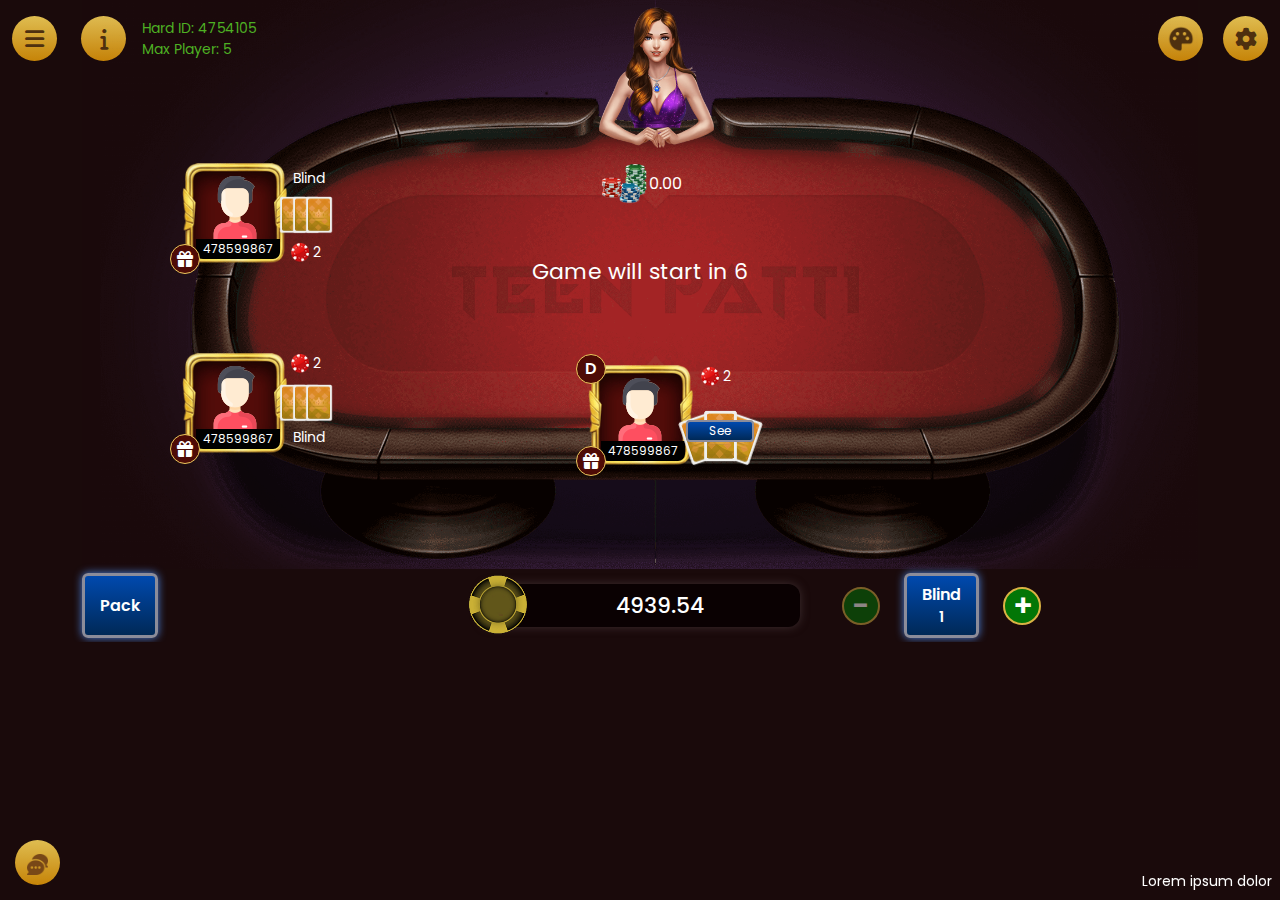
==== index.html @ 1ddc8c0c "Add files via upload" ====
<!DOCTYPE html>
<html>
<head>
	<meta charset="UTF-8">
    <meta name="viewport" content="width=device-width,initial-scale=1">
	<title>Teen Patti</title>
	<link rel="stylesheet" type="text/css" href="assets/css/bootstrap.min.css">
	<link rel="stylesheet" type="text/css" href="assets/css/style.css">
	<link rel="stylesheet" type="text/css" href="assets/Fontawsome/css/all.min.css">
	<link href="https://fonts.googleapis.com/css2?family=Poppins:wght@400;500;600;700;800;900&display=swap" rel="stylesheet">
</head>
<body class="overflow-x-hidden teenpattiTablebody">
<div class="w-100 overflow-hidden">
	<div class="teenpatti-header container-fluid py-3">
	<div class="row justify-content-between">
		<div class="w-auto d-flex align-items-center">
			<button class="btn btn-header me-4 lobbymenuBtn d-flex align-items-center justify-content-center">
				<i class="fa-solid fa-bars portrait-block"></i>
			</button>
			<button class="btn btn-header me-3" data-bs-toggle="modal" data-bs-target="#tableinformation">
				<i class="fa-solid fa-info"></i>
			</button>
			<p class="hardid mb-0">Hard ID: 4754105<span class="d-block">Max Player: 5</span></p>
	</div>
		<div class="w-auto">
		 	<button class="btn btn-header me-3 p-0" data-bs-toggle="offcanvas" data-bs-target="#offcanvasExample" aria-controls="offcanvasExample">
				<img src="assets/img/theme.png" width="28" />
			</button>
			<button class="btn btn-header settingsBtn">
				<i class="fa-solid fa-gear"></i>
			</button>
			
			<div class="lobbyMenu settingpopup settingpopup1 position-absolute top-0">
        <button class="btn text-capitalize position-relative text-center justify-content-center">Settings <i class="fa-solid fa-xmark"></i></button>
        <ul class="pokerMenu-list pb-0">
        	<li class="d-block pokernav-item text-capitalize d-flex align-items-center justify-content-between">
            Disable All <i class="fa-solid fa-microphone"></i>
          </li>
          <li class="d-block pokernav-item text-capitalize d-flex align-items-center justify-content-between">
            Sound <i class="fa-solid fa-volume-off"></i>
          </li>
          <li class="d-block pokernav-item text-capitalize d-flex align-items-center justify-content-between">
            Voice <i class="fa-solid fa-microphone"></i>
          </li>
          <li class="d-block pokernav-item text-capitalize d-flex align-items-center justify-content-between">
            Player Turn Sound <i class="fa-solid fa-music"></i>
          </li>
          <li class="d-block pokernav-item text-capitalize d-flex align-items-center justify-content-between">
            Vibration <i class="fa-solid fa-mobile"></i>
          </li>
        </ul>
      </div>

		</div>
</div>
</div>

<div class="container-fluid">
	<div class="container teenpattitable-container">
		<div class="teenpattitablegame w-100 position-relative d-flex align-items-center justify-content-center position-relative">
			<img src="assets/img/tipdealer.png" class="tipdealerimg position-absolute" />
			<p class="gamestarttime">Game will start in 6</p>
			<div class="position-absolute potpointgame landscape-block">
					<p class="position-relative mb-0"><img src="assets/img/pot.png" width="50">0.00</p>
				</div>
			<div class="teenpattiuser text-center">
				<img src="assets/img/man.png" />
				<p class="mb-0 teenpattiuser-point">478599867</p>
				<i class="fa-solid fa-gift position-absolute"></i>
				<div class="user-patti position-absolute">
					<div class="w-100">
						<p class="userblind mb-0 text-center ps-2">Blind</p>
					<div class="d-flex">
					<img src="assets/img/backcards.png" class="m-0">
					<img src="assets/img/backcards.png" class="">
					<img src="assets/img/backcards.png" class="">
				</div>
					<p class="mb-0 mt-2 d-flex justify-content-center align-items-center w-100 p-0"><img class="m-0" src="assets/img/chips.png" width="12">&nbsp;2</p>
				</div>
				</div>
			</div>
			<div class="teenpattiuser teenpattiuser2 text-center">
				<img src="assets/img/man.png" />
				<p class="mb-0 teenpattiuser-point">478599867</p>
				<i class="fa-solid fa-gift position-absolute"></i>
				<div class="user-patti position-absolute">
					<div class="w-100">
					<p class="mb-2 mt-0 d-flex justify-content-center align-items-center w-100 p-0"><img class="m-0" src="assets/img/chips.png" width="12">&nbsp;2</p>
					<div class="d-flex">
					<img src="assets/img/backcards.png" class="m-0">
					<img src="assets/img/backcards.png" class="">
					<img src="assets/img/backcards.png" class="">
				</div>
				<p class="userblind mb-0 text-center ps-2">Blind</p>
				</div>
				</div>
			</div>
			<div class="teenpattiuser teenpattiuser3 text-center">
				<img src="assets/img/man.png" />
				<p class="mb-0 teenpattiuser-point">478599867</p>
				<i class="fa-solid fa-gift position-absolute"></i>
				<div class="teenpattiuserDpoint position-absolute">D</div>
				<div class="user-patti position-absolute">
					<p class="mb-4 mt-0 d-flex justify-content-start align-items-center w-100 p-0 position-relative" style="left: 18px;"><img src="assets/img/chips.png" width="12">&nbsp;2</p>
					<div class="d-flex position-relative">
					<img src="assets/img/backcards.png" class="m-0 pattirotate">
					<img src="assets/img/backcards.png" class="pattirotate-center">
					<img src="assets/img/backcards.png" class="pattirotate-end">
					<button class="see-btn position-absolute">See</button>
				</div>
				</div>
			</div>


		</div>
	</div>
</div>

<div class="fixpoint position-fixed bottom-0 end-0 p-2">
	Lorem ipsum dolor
</div>

<div class="container-fluid">
	<div class="container">
		<div class="row align-items-center packblindiv">
			<div class="col-4 bootpoint position-relative d-none" style="border-radius: 15px 0 0 15px;">
				<ul>
					<li>
						<strong class="text-capitalize float-start">Boot</strong>
						<span class="text-capitalize float-end">1</span>
					</li>
					<li>
						<strong class="text-capitalize  float-start">Table</strong>
						<span class="text-capitalize float-end">Normal</span>
					</li>
				</ul>
			</div>
			<div class="col-4">
				<button class="pack-btn text-center">Pack</button>
			</div>
			<div class="col-4 bootpoint position-relative">
				<div class="d-flex w-100">
					<img src="assets/img/teenpattigamecoin.png" class="position-absolute teenpattigamecoin" />
					<p class="mb-0 bootpointtext">4939.54</p>
				</div>
			</div>
			<div class="col-4 bootpoint position-relative d-none" style="border-radius: 0px 15px 15px 0px;">
				<ul>
					<li>
						<strong class="text-capitalize float-start">Boot</strong>
						<span class="text-capitalize float-end">1</span>
					</li>
					<li>
						<strong class="text-capitalize  float-start">Table</strong>
						<span class="text-capitalize float-end">Normal</span>
					</li>
				</ul>
			</div>
			<div class="col-4">
				<div class="d-flex align-items-center">
				<button class="btn plush-btn" style="opacity: 0.5;">-</button>
				<button class="pack-btn text-center mx-4">Blind<span class="d-block text-center">1</span></button>
				<button class="btn plush-btn">+</button>
			</div>
			</div>
		</div>
	</div>
</div>


<div class="chat-fix position-fixed">
	<button class="btn btn-header" data-bs-toggle="modal" data-bs-target="#chatModal">
				<img src="assets/img/chat.png" />
			</button>
</div>

</div>

<div class="offcanvas offcanvas-end offcanvasAll" tabindex="-1" id="offcanvasExample" aria-labelledby="offcanvasExampleLabel">
  <div class="offcanvas-header">
    <h5 class="offcanvas-title" id="offcanvasExampleLabel">Theme Change</h5>
    <button type="button" class="btn-close text-reset" data-bs-dismiss="offcanvas" aria-label="Close">
    	<img src="assets/img/back.png">
    </button>
  </div>
  <div class="offcanvas-body">
    <div class="container-fluid selcetavtar mb-4">
      		
      		<div id="carouselExampleControls" class="carousel slide" data-bs-ride="carousel">
  <div class="carousel-inner position-relative">
  	<div class="col-12 subtitleModal text-start">avtar</div>
  	<div class="carousel-item active">
        <div class="row">
        	<div class="col-4 mb-3">
        		<img src="assets/img/tipdealer.png" />
        	</div>
        	<div class="col-4 mb-3">
        		<img src="assets/img/tipdealer.png" />
        	</div>
        	<div class="col-4 mb-3">
        		<img src="assets/img/tipdealer.png" />
        	</div>
        </div>
      </div>
      <div class="carousel-item">
        <div class="row">
        	<div class="col-4 mb-3">
        		<img src="assets/img/tipdealer.png" />
        	</div>
        	<div class="col-4 mb-3">
        		<img src="assets/img/tipdealer.png" />
        	</div>
        	<div class="col-4 mb-3">
        		<img src="assets/img/tipdealer.png" />
        	</div>
        </div>
      </div>
      <div class="carousel-item">
        <div class="row">
        	<div class="col-4 mb-3">
        		<img src="assets/img/tipdealer.png" />
        	</div>
        	<div class="col-4 mb-3">
        		<img src="assets/img/tipdealer.png" />
        	</div>
        	<div class="col-4 mb-3">
        		<img src="assets/img/tipdealer.png" />
        	</div>
        </div>
      </div>
      <button class="carousel-control-prev slide-control" type="button" data-bs-target="#carouselExampleControls" data-bs-slide="prev">
    <span class="carousel-control-prev-icon" aria-hidden="true"></span>
    <span class="visually-hidden">Previous</span>
  </button>
  <button class="carousel-control-next slide-control" type="button" data-bs-target="#carouselExampleControls" data-bs-slide="next">
    <span class="carousel-control-next-icon" aria-hidden="true"></span>
    <span class="visually-hidden">Next</span>
  </button>
      </div>
    </div>

      </div>

      <div class="container-fluid selcetavtar mb-4">
      	<div id="carouselExampleControls1" class="carousel slide" data-bs-ride="carousel">
  <div class="carousel-inner position-relative">
  	<div class="col-12 subtitleModal text-start">table</div>
  	<div class="carousel-item active">
        <div class="row">
        	<div class="col-12 mb-3">
        		<img src="assets/img/teenpattitable.png" class="w-100" />
        	</div>
        </div>
      </div>
      <div class="carousel-item">
        <div class="row">
        	<div class="col-12 mb-3">
        		<img src="assets/img/teenpattitable.png" class="w-100" />
        	</div>
        </div>
      </div>
      <div class="carousel-item">
        <div class="row">
        	<div class="col-12 mb-3">
        		<img src="assets/img/teenpattitable.png" class="w-100" />
        	</div>
        </div>
      </div>
      <button class="carousel-control-prev slide-control" type="button" data-bs-target="#carouselExampleControls1" data-bs-slide="prev">
    <span class="carousel-control-prev-icon" aria-hidden="true"></span>
    <span class="visually-hidden">Previous</span>
  </button>
  <button class="carousel-control-next slide-control" type="button" data-bs-target="#carouselExampleControls1" data-bs-slide="next">
    <span class="carousel-control-next-icon" aria-hidden="true"></span>
    <span class="visually-hidden">Next</span>
  </button>
      </div>
    </div>
      		
      </div>

      <div class="container-fluid selcetavtar mb-4">
      	<div id="carouselExampleControls2" class="carousel slide" data-bs-ride="carousel">
  <div class="carousel-inner position-relative">
  	<div class="col-12 subtitleModal text-start">Background</div>
  	<div class="carousel-item active">
        <div class="row">
        	<div class="col-4 mb-3">
        		<div class="selectbgmodal"></div>
        	</div>
        	<div class="col-4 mb-3">
        		<div class="selectbgmodal" style="background: #fff;"></div>
        	</div>
        	<div class="col-4 mb-3">
        		<div class="selectbgmodal" style="background: red;"></div>
        	</div>
        </div>
      </div>
      <div class="carousel-item">
        <div class="row">
        	<div class="col-4 mb-3">
        		<div class="selectbgmodal"></div>
        	</div>
        	<div class="col-4 mb-3">
        		<div class="selectbgmodal" style="background: #fff;"></div>
        	</div>
        	<div class="col-4 mb-3">
        		<div class="selectbgmodal" style="background: red;"></div>
        	</div>
        </div>
      </div>
      <div class="carousel-item">
        <div class="row">
        	<div class="col-4 mb-3">
        		<div class="selectbgmodal"></div>
        	</div>
        	<div class="col-4 mb-3">
        		<div class="selectbgmodal" style="background: #fff;"></div>
        	</div>
        	<div class="col-4 mb-3">
        		<div class="selectbgmodal" style="background: red;"></div>
        	</div>
        </div>
      </div>
      <button class="carousel-control-prev slide-control" type="button" data-bs-target="#carouselExampleControls2" data-bs-slide="prev">
    <span class="carousel-control-prev-icon" aria-hidden="true"></span>
    <span class="visually-hidden">Previous</span>
  </button>
  <button class="carousel-control-next slide-control" type="button" data-bs-target="#carouselExampleControls2" data-bs-slide="next">
    <span class="carousel-control-next-icon" aria-hidden="true"></span>
    <span class="visually-hidden">Next</span>
  </button>
      </div>
    </div>
      </div>
  </div>
</div>

<div class="modal fade setting-modal" id="themeModal" tabindex="-1" aria-labelledby="themeModalLabel" aria-hidden="true">
  <div class="modal-dialog modal-dialog-centered modal-dialog-scrollable">
    <div class="modal-content border-0">
      <div class="modal-header">
        <h5 class="modal-title" id="themeModalLabel">Theme Change</h5>
        <button class="btn btn-header me-2" data-bs-dismiss="modal" aria-label="Close">
				<img src="assets/img/back.png">
			</button>
      </div>
      <div class="modal-body">
      	<div class="container-fluid selcetavtar mb-4">
      		<div class="col-12 subtitleModal">avtar</div>
        <div class="row">
        	<div class="col-4 mb-3">
        		<img src="assets/img/tipdealer.png" />
        	</div>
        	<div class="col-4 mb-3">
        		<img src="assets/img/tipdealer.png" />
        	</div>
        	<div class="col-4 mb-3">
        		<img src="assets/img/tipdealer.png" />
        	</div>
        </div>
      </div>

      <div class="container-fluid selcetavtar mb-4">
      		<div class="col-12 subtitleModal">table</div>
        <div class="row">
        	<div class="col-12 mb-3">
        		<img src="assets/img/teenpattitable.png" class="w-100" />
        	</div>
        </div>
      </div>

      <div class="container-fluid selcetavtar mb-4">
      		<div class="col-12 subtitleModal">Background</div>
        <div class="row">
        	<div class="col-4 mb-3">
        		<div class="selectbgmodal"></div>
        	</div>
        	<div class="col-4 mb-3">
        		<div class="selectbgmodal" style="background: #fff;"></div>
        	</div>
        	<div class="col-4 mb-3">
        		<div class="selectbgmodal" style="background: red;"></div>
        	</div>
        </div>
      </div>

      </div>
    </div>
  </div>
</div>

<div class="offcanvas offcanvas-end offcanvasAll" tabindex="-1" id="offcanvasSeting" aria-labelledby="offcanvasExampleLabel">
  <div class="offcanvas-header">
    <h5 class="offcanvas-title" id="offcanvasSetingLabel">Setting</h5>
    <button type="button" class="btn-close text-reset" data-bs-dismiss="offcanvas" aria-label="Close">
    	<img src="assets/img/back.png">
    </button>
  </div>
  <div class="offcanvas-body">
    <ul class="pokerMenu-list">
					<li class="d-block pokernav-item text-capitalize switchToggle">
						Disable All <input type="checkbox" id="switch" class="" name="">
				    <label for="switch" class="value_add"></label>
					</li>
					<li class="d-block pokernav-item text-capitalize switchToggle">
						Sound <input type="checkbox" id="muteChat" class="" name="">
				    <label for="muteChat" class="value_add"></label>
					</li>
					<li class="d-block pokernav-item text-capitalize switchToggle">
						Voice <input type="checkbox" id="autoMuck" class="" name="">
				    <label for="autoMuck" class="value_add"></label>
					</li>
					<li class="d-block pokernav-item text-capitalize switchToggle">
						Player Turn Sound <input type="checkbox" id="runitTwice" class="" name="">
				    <label for="runitTwice" class="value_add"></label>
					</li>
					<li class="d-block pokernav-item text-capitalize switchToggle">
						Vibrations <input type="checkbox" id="vibrations" class="" name="">
				    <label for="vibrations" class="value_add"></label>
					</li>
				</ul>
  </div>
</div>

<div class="modal fade setting-modal" id="exampleModal" tabindex="-1" aria-labelledby="exampleModalLabel" aria-hidden="true">
  <div class="modal-dialog me-0 mt-0">
    <div class="modal-content border-0">
      <div class="modal-header">
        <h5 class="modal-title" id="exampleModalLabel">Setting</h5>
        <button class="btn btn-header me-2" data-bs-dismiss="modal" aria-label="Close">
				<img src="assets/img/back.png">
			</button>
      </div>
      <div class="modal-body">
        <ul class="pokerMenu-list">
					<li class="d-block pokernav-item text-capitalize switchToggle">
						Disable All <input type="checkbox" id="switch" class="" name="">
				    <label for="switch" class="value_add"></label>
					</li>
					<li class="d-block pokernav-item text-capitalize switchToggle">
						Sound <input type="checkbox" id="muteChat" class="" name="">
				    <label for="muteChat" class="value_add"></label>
					</li>
					<li class="d-block pokernav-item text-capitalize switchToggle">
						Voice <input type="checkbox" id="autoMuck" class="" name="">
				    <label for="autoMuck" class="value_add"></label>
					</li>
					<li class="d-block pokernav-item text-capitalize switchToggle">
						Player Turn Sound <input type="checkbox" id="runitTwice" class="" name="">
				    <label for="runitTwice" class="value_add"></label>
					</li>
					<li class="d-block pokernav-item text-capitalize switchToggle">
						Vibrations <input type="checkbox" id="vibrations" class="" name="">
				    <label for="vibrations" class="value_add"></label>
					</li>
				</ul>
      </div>
    </div>
  </div>
</div>

<div class="modal fade setting-modal chatModal-div" id="chatModal" tabindex="-1" aria-labelledby="exampleModalLabel" aria-hidden="true">
  <div class="modal-dialog">
    <div class="modal-content border-0">
      <div class="modal-header">
        <h5 class="modal-title" id="exampleModalLabel">Chat<p>(Tap on any message to send)</p></h5>
        <button class="btn btn-header me-2" data-bs-dismiss="modal" aria-label="Close">
				<i class="fa-solid fa-xmark"></i>
			</button>
      </div>
      <div class="modal-body">
        <ul class="chatmodallist">
        	<li>One More Game</li>
        	<li>Nice Played</li>
        	<li>Please play fast</li>
        	<li>Thats's how you win it.</li>
        	<li>Thanks</li>
        	<li>Well Played!</li>
        	<li>Please play Blind</li>
        	<li>I love 3Patti</li>
        </ul>
      </div>
    </div>
  </div>
</div>


<div class="modal fade setting-modal tableinformation" id="tableinformation" tabindex="-1" aria-labelledby="exampleModalLabel" aria-hidden="true">
  <div class="modal-dialog modal-dialog-centered modal-dialog-scrollable">
    <div class="modal-content border-0">
      <div class="modal-header">
        <h5 class="modal-title" id="exampleModalLabel">Table Information</h5>
        <button class="btn btn-header me-2" data-bs-dismiss="modal" aria-label="Close">
				<i class="fa-solid fa-xmark"></i>
			</button>
      </div>
      <div class="modal-body">
      	<p class="d-block text-center">Highest hand wins. Ranking from High to Low is:</p>
      	<div class="container-fluid tablerankcard mb-2">
      		<div class="row">
      			<div class="col-12">
      				<p class="mb-2" style="color: #4e300f;">1.  Trail or Set [three of same rank]</p>
      			</div>
      		</div>
      		<div class="row">
      			<div class="col-3">
      				<div class="d-flex">
      				<img class="m-0" src="assets/img/card.png" />
      				<img class="card-start" src="assets/img/card1.png" />
      				<img class="card-start" src="assets/img/card2.png" />
      			</div>
      			</div>
      			<div class="col-3">
      				<div class="d-flex">
      				<img class="m-0" src="assets/img/card.png" />
      				<img class="card-start" src="assets/img/card1.png" />
      				<img class="card-start" src="assets/img/card2.png" />
      			</div>
      			</div>
      			<div class="col-3">
      				<div class="d-flex">
      				<img class="m-0" src="assets/img/card.png" />
      				<img class="card-start" src="assets/img/card1.png" />
      				<img class="card-start" src="assets/img/card2.png" />
      			</div>
      			</div>
      			<div class="col-3">
      				<div class="d-flex">
      				<img class="m-0" src="assets/img/card.png" />
      				<img class="card-start" src="assets/img/card1.png" />
      				<img class="card-start" src="assets/img/card2.png" />
      			</div>
      			</div>

      		</div>
      	</div>

      	<div class="container-fluid tablerankcard mb-2">
      		<div class="row">
      			<div class="col-12">
      				<p class="mb-2" style="color: #4e300f;">2.  Trail or Set [three of same rank]</p>
      			</div>
      		</div>
      		<div class="row">
      			<div class="col-3">
      				<div class="d-flex">
      				<img class="m-0" src="assets/img/card.png" />
      				<img class="card-start" src="assets/img/card1.png" />
      				<img class="card-start" src="assets/img/card2.png" />
      			</div>
      			</div>
      			<div class="col-3">
      				<div class="d-flex">
      				<img class="m-0" src="assets/img/card.png" />
      				<img class="card-start" src="assets/img/card1.png" />
      				<img class="card-start" src="assets/img/card2.png" />
      			</div>
      			</div>
      			<div class="col-3">
      				<div class="d-flex">
      				<img class="m-0" src="assets/img/card.png" />
      				<img class="card-start" src="assets/img/card1.png" />
      				<img class="card-start" src="assets/img/card2.png" />
      			</div>
      			</div>
      			<div class="col-3">
      				<div class="d-flex">
      				<img class="m-0" src="assets/img/card.png" />
      				<img class="card-start" src="assets/img/card1.png" />
      				<img class="card-start" src="assets/img/card2.png" />
      			</div>
      			</div>

      		</div>
      	</div>

      	<div class="container-fluid tablerankcard mb-2">
      		<div class="row">
      			<div class="col-12">
      				<p class="mb-2" style="color: #4e300f;">3.  Trail or Set [three of same rank]</p>
      			</div>
      		</div>
      		<div class="row">
      			<div class="col-3">
      				<div class="d-flex">
      				<img class="m-0" src="assets/img/card.png" />
      				<img class="card-start" src="assets/img/card1.png" />
      				<img class="card-start" src="assets/img/card2.png" />
      			</div>
      			</div>
      			<div class="col-3">
      				<div class="d-flex">
      				<img class="m-0" src="assets/img/card.png" />
      				<img class="card-start" src="assets/img/card1.png" />
      				<img class="card-start" src="assets/img/card2.png" />
      			</div>
      			</div>
      			<div class="col-3">
      				<div class="d-flex">
      				<img class="m-0" src="assets/img/card.png" />
      				<img class="card-start" src="assets/img/card1.png" />
      				<img class="card-start" src="assets/img/card2.png" />
      			</div>
      			</div>
      			<div class="col-3">
      				<div class="d-flex">
      				<img class="m-0" src="assets/img/card.png" />
      				<img class="card-start" src="assets/img/card1.png" />
      				<img class="card-start" src="assets/img/card2.png" />
      			</div>
      			</div>

      		</div>
      	</div>



      </div>
    </div>
  </div>
</div>
<!-- -----------------Menu------------------------- -->

      <div class="lobbyMenu lobbyMenumain position-fixed top-0">
        <button class="btn text-uppercase landscape-block position-relative"><img class="profile-menu position-relative" src="assets/img/user-thumbnail.jpg"><span><span class="d-block w-100">Hey,</span>Mark Wood</span></button>
        <!-- <button class="lobbyclose-btn" data-bs-dismiss="modal"><i class="fa-solid fa-xmark"></i></button> -->

        <ul class="pokerMenu-list scroller">
          <li class="d-block submenuList">
            <a href="#" class="text-capitalize pokernav-item d-flex align-items-center"><i><img src="assets/img/wallet1.png" class="m-0"></i> My Wallet <i class="fa-solid fa-chevron-right submenuarrow"></i></a>
            <ul class="pokermenu-submenu">
            	<li class="d-block position-relative">
            		<a href="#" class="text-capitalize pokernav-item d-flex align-items-center position-relative"><i><img src="assets/img/money1.png" class="m-0"></i> <p><span>Cash</span> <span>847.75</span></p></a>
            	</li>
            	<li class="d-block position-relative">
            		<a href="#" class="text-capitalize pokernav-item d-flex align-items-center position-relative"><i><img src="assets/img/withdrawal.png" class="m-0"></i> <p><span>Withdraw</span> <span>19604.75</span></p></a>
            	</li>
            	<li class="d-block position-relative">
            		<a href="#" class="text-capitalize pokernav-item d-flex align-items-center position-relative"><i><img src="assets/img/games.png" class="m-0"></i> <p><span>In-Game</span> <span>0.00</span></p></a>
            	</li>
            	<li class="d-block position-relative">
            		<a href="#" class="text-capitalize pokernav-item d-flex align-items-center position-relative"><i><img src="assets/img/giftbox.png" class="m-0"></i> <p><span>Bonus</span> <span>0.00</span></p></a>
            	</li>
            	<li class="d-block position-relative">
            		<a href="#" class="text-capitalize pokernav-item d-flex align-items-center position-relative"><i><img src="assets/img/book-club.png" class="m-0"></i> <p><span>Club</span> <span>bronze</span></p></a>
            	</li>
            	<li class="d-block position-relative">
            		<a href="#" class="text-capitalize pokernav-item d-flex align-items-center position-relative"><i><img src="assets/img/star.png" class="m-0"></i> <p><span>Vip Points</span> <span>0</span></p></a>
            	</li>

            </ul>
          </li>
          <li class="d-block">
            <a href="#" class="text-capitalize pokernav-item d-flex align-items-center"><i><img src="assets/img/deposithistiry.png" class="m-0" /></i>Deposit History</a>
          </li>
          <li class="d-block">
            <a href="#" class="text-capitalize pokernav-item d-flex align-items-center"><i><img src="assets/img/online-support.png" class="m-0" /></i>Help Support</a>
          </li>
          <li class="d-block">
            <a href="#" class="text-capitalize pokernav-item d-flex align-items-center"><i><img src="assets/img/money.png" class="m-0" /></i>Deposit</a>
          </li>
          <li class="d-block">
            <a href="#" class="text-capitalize pokernav-item d-flex align-items-center"><i><img src="assets/img/scroll.png" class="m-0" /></i>Game History</a>
          </li>
          <li class="d-block">
            <a href="#" class="text-capitalize pokernav-item d-flex align-items-center"><i><img src="assets/img/man.png" width="24" class="m-0" /></i>My Profile</a>
          </li>
          <li class="d-block">
            <a href="#" class="text-capitalize pokernav-item d-flex align-items-center"><i><img src="assets/img/megaphone.png" class="m-0" /></i>Promotions</a>
          </li>
          <li class="d-block">
            <a href="#" class="text-capitalize pokernav-item d-flex align-items-center"><i><img src="assets/img/chat1.png" class="m-0" /></i>Message</a>
          </li>
          <li class="d-block">
            <a href="#" class="text-capitalize pokernav-item d-flex align-items-center"><i><img src="assets/img/shopping-cart.png" class="m-0" /></i>Shop</a>
          </li>
          <li class="d-block">
						<a href="#" class="text-capitalize pokernav-item d-flex align-items-center"><i class="fa-solid fa-right-from-bracket"></i> Logout</a>
					</li>
        </ul>

      </div>

<!-- -----------------Menu------------------------- -->

<script src="assets/js/bootstrap.min.js"></script>
<script src="assets/js/jquery.min.js"></script>

<script>
	$(function() {
  $(".lobbymenuBtn").on("click", function(e) {
    $(".lobbyMenu").toggleClass("lobbyMenu-open");
    e.stopPropagation()
  });
  $(document).on("click", function(e) {
  	    var container = $(".lobbyMenu");
    if (!container.is(e.target) && container.has(e.target).length === 0) {
      $(".lobbyMenu").removeClass("lobbyMenu-open");
    }
  });
});

	$(".settingsBtn").click(function(){
	$(".settingpopup").toggleClass("settingpopup-open");
	});
	$(".settingpopup button i").click(function(){
  $(".settingpopup").removeClass("settingpopup-open");
});
	$('.submenuList').click(function(){
  	$(this).toggleClass('lisubmenuactive');
  });
</script>
<script>
	 $('.settingpopup .pokernav-item i').click(function(){
	 	$(this).toggleClass('active');
	 });
</script>

</body>
</html>
---- assets/css/style.css ----
:root {
	--maincolor:#4bb84d;
}
* {
	font-family: 'Poppins', sans-serif;
  color: #fff;
  box-sizing: border-box;
  margin: 0;
  padding: 0;
}
body {
	background: #1a0a0b !important;
  color: #fff;
}
img {max-width: 100%;}
ul {
  list-style: none;
  padding: 0;
}
a {
  text-decoration: none;
}

@font-face {
  src: url('../webfont/cc-ultimatum-heavy.otf');
  font-family: 'cc-ultimatum-heavy';
}

.btn-header, .teenpattiprofile, .username, .createTableBtn {
  background: linear-gradient(#ffc706, #fffedb, #fff737);
  border-radius: 50%;
  border: 0;
  width: 70px;
  height: 70px;
  border: 3px solid transparent;
  position: relative;
  padding: 12px;
}
.teenpattiprofile {
  position: relative;
  z-index: 2;
}
.btn-header::before, .teenpattiprofile::before, .username::before, .createTableBtn::before {
  content: "";
  display: block;
  width: 100%;
  height: 100%;
  border-radius: 50%;
  position: absolute;
  left: 0;
  top: 0;
  background: linear-gradient(#56102a, #68272e);
  z-index: 1;
}
.btn-header i {
  color: #fff;
  font-size: 35px;
  position: relative;
  z-index: 2;
}
.btn-header img, .teenpattiprofile img {
  position: relative;z-index: 2;
}
.teenpattiprofile {
  padding: 0;
  overflow: hidden;
  padding-top: 5px;
}
.teenpattitablegame {
  background: url('../img/teenpattitable.png') no-repeat;
  background-size: cover;
  height: 580px;
}
.username {
  width: auto;
  height: auto;
  border-radius: 60px;
  border: 2px solid transparent;
  padding: 5px 28px;
  margin-left: -50px;
  padding-left: 60px;
}
.username::before {
  border-radius: 60px;
}
.username span, .username strong {
  position: relative;
  z-index: 1;
  background: #aa1567;
  border-radius: 5px;
  font-weight: 400;
  font-size: 14px;
  padding: 1px 10px;
  text-align: center;
  line-height: 18px;
}
.bootpoint {
  background: #310709;
  padding: 15px 30px;
}
.bootpoint li {
  width: 100%;
  float: left;
  margin-bottom: 18px;
}
.bootpoint li:last-child {
  margin-bottom: 0;
}
.bootpointtext {
  background: #0a0102;
  width: 100%;
  text-align: center;
  font-size: 22px;
  font-weight: 500;
  padding: 5px 5px;
  border-radius: 12px;
  box-shadow: 0px 0px 10px #3e2e30;
  padding-left: 45px;
}
.bootpoint::before {
  content: "";
  display: block;
  width: 3px;
  height: 67px;
  position: absolute;
  top: 20px;
  left: 0;
  background: linear-gradient(transparent, #ac9798, transparent);
  border-radius: 6px;
}
.bootpoint:first-child::before {
  display: none;
}
.chat-fix {
  bottom: 15px;
  left: 15px;
}
.teenpattiuser {
  background: url('../img/profilebg.png') no-repeat;
  border-radius: 5px;
  position: absolute;
  width: 105px;
  left: 9%;
  top: 30%;
  padding: 13px;
  background-size: cover;
  height: 100px;
}
.teenpattiuser p {
  background: #000;
  width: 100%;
  font-size: 14px;
  text-align: center;
  padding: 5px 2px;
}
.teenpattiuser2 {
  bottom: 20%;
  top: inherit;
}
.teenpattiuser3 {
  bottom: 18%;
  top: inherit;
  left: 0;
  right: 0;
  margin: 0px auto;
}
.gamestarttime {
  font-size: 22px;
}
.teenpattiuser i, .teenpattiuserDpoint {
  border: 1px solid #ecc85d;
  background: #4e0b06;
  width: 30px;
  height: 30px;
  border-radius: 50%;
  display: flex;
  place-items: center;
  place-content: center;
  bottom: -11px;
  left: -12px;
}
.teenpattiuserDpoint {
  bottom: auto;
  top: -11px;
  font-weight: 600;
}
.hardid, .hardid span {
  color: #4eb323;
  font-size: 14px;
}
.user-patti {
  display: flex;
  right: 0;
  top: 0;
}
.user-patti img {
  margin-left: -15px;
  width: 28px;
}
.user-patti {
  right: -46px;
  top: 0px;
  bottom: 0;
  display: flex;
  align-items: center;
  flex-wrap: wrap;
}
.user-patti p {
  background: transparent;
}
.user-patti p img {
  width: 18px;
}
.pattirotate {
  transform: rotate(-19deg);
}
.pattirotate-end {
  transform: rotate(19deg);
}
.pattirotate-center {
  position: relative;
  z-index: 1;
  margin-top: -6px;
}
.potpointgame {
  top: 30%;
}
.setting-modal .modal-content {
  background: #1a0a0b;
}
.pokerMenu-list {
  padding: 0;
  margin: 0;
  list-style: none;
}
.pokernav-item {
  display: block;
  color: #fff;
  font-size: 18px;
  padding: 8px 0px;
  transition: all .4s linear;
}
.settingpopup .pokernav-item {
  padding: 8px 10px;
}
.switchToggle input[type="checkbox"] {
  height: 0;
  width: 0;
  visibility: hidden;
  position: absolute;
}
.switchToggle label {
  cursor: pointer;
  text-indent: -9999px;
  width: 60px;
  max-width: 70px;
  height: 25px;
  background: #ff0000;
  display: inline-block;
  border-radius: 100px;
  position: relative;
  float: right;
}
.switchToggle input:checked + label {
  background: #4bb84d;
}
.switchToggle input + label::before, .switchToggle input + input + label::before {
  content: 'No';
  position: absolute;
  top: 2px;
  left: 31px;
  width: 21px;
  height: 21px;
  border-radius: 90px;
  transition: 0.3s;
  text-indent: 0;
  color: #fff;
  font-size: 14px;
}
.switchToggle label::after {
  content: '';
  position: absolute;
  top: 2px;
  left: 2px;
  width: 21px;
  height: 21px;
  background: #fff;
  border-radius: 90px;
  transition: 0.3s;
}
.switchToggle input:checked + label::before, .switchToggle input:checked + input + label::before {
  content: 'Yes';
  position: absolute;
  top: 2px;
  left: 10px;
  width: 21px;
  height: 21px;
  border-radius: 90px;
  transition: 0.3s;
  text-indent: 0;
  color: #fff;
}
.switchToggle input:checked + label::after, .switchToggle input:checked + input + label::after {
  left: calc(100% - 2px);
  transform: translateX(-100%);
}
.setting-modal .modal-header h5 {
  font-size: 28px;
  font-weight: 500;
  text-transform: uppercase;
  color: #4e300f;
}
.setting-modal .modal-header {
  padding-bottom: 10px;
  padding-top: 10px;
  border-bottom: 1px solid #4e300f;
}
.pack-btn {
  background: linear-gradient(#0049ae,#002957);
  border: 3px solid #8b8c9a;
  border-radius: 6px;
  font-size: 16px;
  font-weight: 600;
  padding: 6px 15px;
  box-shadow: 0 0 9px #4981da;
  min-height: 65px;
}
.pack-btn span {
  font-size: 14px;
}
.plush-btn {
  background: #027606 !important;
  font-size: 30px;
  padding: 0 8px;
  width: 38px;
  height: 38px;
  color: #fff;
  font-weight: 600;
  display: flex;
  align-items: center;
  justify-content: center;
  border-radius: 50%;
  border: 2px solid #dab344;
}
.packblindiv .bootpoint {
  background: transparent;
}
.packblindiv .bootpoint::before {
  display: none;
}
.setting-modal .modal-header {
  padding-bottom: 10px;
  padding-top: 10px;
  background: linear-gradient(#dfbd51, #c68408);
}
.card-start {
  margin-left: -28px;
}
.tablerankcard {
  background: linear-gradient(#dfbd51, #c68408);
  border: 0;
  border-radius: 2px;
}
.tablerankcard {
  padding-bottom: 5px;
  padding-top: 4px;
}
.see-btn {
  width: 90%;
  z-index: 1;
  background: linear-gradient(#0049ae,#002957);
  border: 2px solid #8b8c9a;
  font-size: 12px;
  border-radius: 4px;
  left: 0;
  right: 0;
  margin: 0px auto;
  top: 7px;
}
.chatmodallist li {
  background: #082010;
  text-align: center;
  display: block;
  margin-bottom: 15px;
  border: 1px solid #d6ce77;
  border-radius: 25px;
  font-size: 16px;
  font-weight: 600;
  padding: 8px 8px;
  cursor: pointer;
}
.chatmodallist li:last-child {
  margin-bottom: 0;
}
.setting-modal .modal-header h5 p {
  font-size: 14px;
  text-transform: initial;
  font-weight: 400;
}
.chatModal-div .modal-dialog {
  margin-left: 15px;
  margin-bottom: 15px;
  max-width: 350px;
}
.teenpattitable-container {
  max-width: 1140px;
}
.teenpattiuser-point {
  position: absolute;
  border: ;
  bottom: 4px;
  font-size: 12px !important;
  left: 6px;
  width: 80% !important;
  right: 0;
  margin: 0px auto;
  padding: 1px !important;
  border-radius: 0px 0 7px 7px;
}
.teenpattiuser3 .user-patti img {
  width: 35px;
}
.teenpattiuser3 .user-patti p.mb-4 img {
  margin-left: 0;
  width: 18px;
}
.teenpattiuser3 .user-patti {
  right: -95px;
}
.fixpoint {
  font-size: 14px;
}

/* -------------------Menu Css------------------- */

.lobbyMenu {
  background: #1f1200;
border: 1px solid #bcaf61 !important;
  border-radius: 8px 8px 2px 2px;
  width: 235px;
  transform: translate(-200%);
  opacity: 0;
  visibility: hidden;
  transition: all .4s linear;
  z-index: 999;
}
.lobbyMenu {
  padding-top: 0 !important;
  background: linear-gradient(to left, #ffc706, #fffedb, #fff737);
  border: 1px solid transparent !important;
  left: 10px;
  top: 15px !important;
}
.lobbyMenu {
  width: 220px !important;
}
.lobbyMenumain {
  width: 270px !important;
}
.lobbyMenu::before, .lobbyModal .modal-content::before {
  content: "";
  display: block;
  width: 100%;
  height: 100%;
  position: absolute;
  left: 0;
  top: 0;
  background: #1c0210;
  border-radius: 9px;
}
.lobbyMenu * {
  position: relative;
  z-index: 2;
}
.lobbyMenu-open {
  transform: translate(0);
  opacity: 1;
  visibility: visible;
}
.lobbyMenu button {
  font-size: 16px !important;
  text-transform: capitalize !important;
  display: flex;
  align-items: center;
  flex-wrap: wrap;
}
.lobbyMenu button {
  width: 100%;
  color: #fff;
  text-align: left;
  padding: 4px 20px;
  font-size: 28px;
  font-weight: 500;
  border-bottom: 0 !important;
  border-radius: 6px 6px 0 0;
}
.lobbyMenu button.landscape-block {
  display: flex !important;
}
.lobbyMenu button img {
  margin-right: 25px;
}
.lobbyMenu .lobbyclose-btn {
  border: 0 !important;
  background: #f40403;
  width: 32px !important;
  height: 32px !important;
  border-radius: 50%;
  overflow: hidden;
  display: flex;
  align-items: center;
  justify-content: center;
  position: absolute;
  right: 5px;
  top: 5px;
  padding: 0;
}
.pokernav-item {
  display: block;
  color: #fff;
  font-size: 14px;
  border-bottom: 1.9px solid #dcbd7d;
  padding: 8px 30px;
  transition: all .4s linear;
  position: relative;
  cursor: pointer;
}
.pokernav-item img, .pokernav-item i {
  margin-right: 20px;
}
.lobbyMenu .logout-lobbybtn {
  background: linear-gradient(#a91a27, #710e15);
  margin: 0px auto;
  margin-bottom: 8px;
  width: auto;
  text-align: center;
  margin-top: 8px;
  border: 0 !important;
  border-radius: 6px !important;
  text-transform: uppercase !important;
  padding: 5px 15px;
}
.pokernav-item:hover {
  background: #dcbd7d;
  color: #1a0a0b;
}
.pokernav-item:hover i {
  color: #1a0a0b;
}
.pokernav-item:hover .upcoming-text {
  color: #1a0a0b;
}

/* -------------------Menu Css End!------------------- */

/* -------------------Setting Popup Css------------------- */

.settingpopup {
  left: inherit;
  right: 0;
  transform: translate(200%);
}
.settingpopup-open {
  visibility: visible !important;
  opacity: 1 !important;
  transform: translate(0) !important;
}
.settingpopup .pokernav-item:last-child {
  border-bottom: 0;
}
.settingpopup.settingpopup1 ul li {
  text-align: left;
}
.settingpopup .pokernav-item {
  padding: 12px 10px;
  font-size: 14px;
}
.settingpopup .pokernav-item i {
  margin-right: 3px;
  color: #dcbd7d;
}
.settingpopup .pokernav-item:hover i {
  color: #000;
}
.settingpopup button, .lobbyMenu button.menumodaltext {
  padding: 4px 10px;
  padding-right: 35px;
  font-size: 22px !important;
  text-transform: uppercase !important;
}
.settingpopup button i {
  position: absolute;
  right: 9px;
  top: 2px;
  padding: 8px 5px;
}

/* -------------------Setting Popup Css End!------------------- */

.setting-modal .pokernav-item {
  padding: 8px 0px;
  border: 0;
  background: transparent;
  color: #fff;
}
.selcetavtar {
  background: linear-gradient(#dfbd51, #c68408);
  border: 0;
  text-align: center;
  border-radius: 4px;
}
.subtitleModal {
  border-bottom: 1px solid #c4a241;
  font-weight: 500;
  font-size: 22px;
  text-transform: capitalize;
  margin-bottom: 20px;
  padding: 8px 0;
  color: #4e300f;
}
.selectbgmodal {
  background: #000;
  width: 100%;
  height: 100px;
  border-radius: 4px;
}
.upcoming-text {
  font-size: 10px;
  color: #cece09;
  display: block;
  text-align: right;
  text-transform: capitalize;
  margin-top: -3px;
}
.offcanvasAll {
  background: #1a0a0b;
}
.offcanvasAll .offcanvas-title {
  font-size: 22px;
  font-weight: 500;
  text-transform: uppercase;
}
.offcanvasAll .btn-close {
  background: linear-gradient(#dfbd51, #c68408);
  border-radius: 50%;
  border: 0;
  width: 28px;
  height: 28px;
  opacity: 1;
}
.offcanvasAll .pokerMenu-list .pokernav-item {
  border: 0;
  padding-left: 0;
  padding-right: 0;
  background: transparent;
  color: #fff;
}
.setting-modal .modal-header .btn-header {
  background: #1a0a0b;
}
.setting-modal .modal-header .btn-header i {
  color: #fff;
}
.chatModal-div .modal-dialog {
  transform: translateY(330%) !important;
}
.chatModal-div.show .modal-dialog {
  transform: translateY(0) !important;
}






@media (max-width: 1120px) {
  .teenpattitablegame {
  height: 515px;
  background-position: center;
}
.teenpattitable-container {
  max-width: 900px;
}

}

@media (min-width: 767px) {
  .teenpattitable-container {
  margin-top: -88px;
}

}




/* ---------------------Teen Patti lobby css---------------------------- */


body.teenpatti-lobby {
  background: url('../img/bg.png') no-repeat !important;
  color: #fff;
  margin: 0 !important;
  padding: 0 !important;
  background-position: center;
  background-position: center !important;
  background-size: cover !important;
  min-height: 100vh;
  position: relative;
}
.lobby-title span {
  color: #ffd74b;
  font-weight: 600;
  font-size: 35px;
  position: relative;
}
.lobby-title span::before, .lobby-title span::after {
  content: "";
  display: block;
  width: 67px;
  height: 2px;
  background: linear-gradient(to left, transparent, #ffd74b, transparent);
  top: 51%;
  position: absolute;
  left: -52%;
}
.lobby-title span::after {
  right: -52%;
  left: auto;
}

.userlobbypoint, .usernumber-lobby {
  position: absolute;
  color: #050030;
  left: 0;
  right: 0;
  margin: 0px auto;
  top: 25%;
  z-index: 1;
  text-align: center;
  font-weight: 900;
  font-size: 36px;
}
.usernumber-lobby i {
  color: #fff;
}
.usernumber-lobby {
  top: 45%;
  color: #fff;
  font-size: 14px;
  font-weight: 700;
}
.buyinlobbybtn {
  position: absolute;
  bottom: 1%;
  text-align: center;
  left: 0;
  right: 0;
  color: #2b1e01;
  font-size: 16px;
  text-transform: uppercase;
  font-weight: 800;
}
.buyinpointlobby {
  position: absolute;
  left: 0;
  right: 0;
  text-align: center;
  color: #fff;
  z-index: 1;
  bottom: 10%;
  font-size: 22px;
  font-weight: 900;
  text-shadow: 0 2px 3px #000;
}
.playerfixBtn p {
  color: #fff;
  font-weight: 900;
  font-size: 32px;
  text-shadow: 0 3px 5px #000;
}
.playerfixBtn p span {
  color: #4bff00;
}
.privatetable-btn {
  background: #552f0b;
  border: 2px solid #dcbd7d;
  border-radius: 6px;
  padding: 2px 18px;
  font-weight: 600;
}
.tipdealerimg {
  width: 142px;
  top: 3%;
  left: 3%;
  right: 0;
  margin: 0px auto;
}
.teenpattigamecoin {
  left: 18px;
  top: 5px;
  width: 60px;
}
.revolvingjoker {
  margin: 0;
  color: #ffc200;
  font-weight: 800;
  font-size: 16px;
  position: absolute;
  bottom: -25px;
  left: 0;
  right: 0;
  text-align: center;
}
.betgapdiv .col-md-2.col-sm-4.col-6.mb-4 {
  margin-bottom: 60px !important;
} 
.lobbybetpoint-container {
  width: 100%;
  max-width: 100%;
}
.lobbyMenu button img.profile-menu {
  width: 80px;
  background: #301316;
  box-shadow: 0 0 6px #301316;
  border-radius: 6px;
}
.lobbyMenu button span {
  font-weight: 800;
  font-size: 16px;
}
.lobbyMenu button {
  padding-bottom: 15px;
  padding-top: 15px;
}
.lobbyMenu button::before, .lobbyModal .modal-header::before {
  content: "";
  display: block;
  width: 100%;
  height: 2px;
  position: absolute;
  left: 0;
  bottom: 0;
  background: linear-gradient(to left, transparent 10%, #dbb71e, transparent 90%);
}
.pokernav-item i {
  width: 35px;
  height: 35px;
  border-radius: 50%;
  display: flex;
  align-items: center;
  justify-content: center;
  box-shadow: 0 0 8px #472c39;
  margin-right: 10px;
  padding: 6px;
}
.pokernav-item {
  font-weight: 600;
  border: 0;
  padding-left: 0;
  padding-right: 0;
  background: transparent;
  color: #fff;
}
.submenuarrow, .pokernav-item i.submenuarrow {
  background: linear-gradient(#ede820, #8a6c02);
  font-size: 16px;
  width: 25px;
  height: 25px;
  transform: rotate(90deg);
  position: absolute;
  right: 15px;
  margin: 0;
  color: #fff;
}
.pokermenu-submenu {
  background: #301316;
  width: 100%;
  margin: 0px auto;
  border: 1px solid #341211;
  border-radius: 10px;
}
.pokerMenu-list li {
  padding: 0 15px;
}
.pokermenu-submenu li p {
  margin: 0;
  font-size: 14px;
  width: 78%;
}
.pokermenu-submenu li p span:last-child {
  float: right;
  color: #ffe500;
}
.pokermenu-submenu .pokernav-item i {
  width: 35px;
  height: 35px;
}
.pokerMenu-list .pokermenu-submenu li::before {
  content: "";
  display: block;
  width: 100%;
  height: 1px;
  position: absolute;
  bottom: 0;
  left: 0;
  right: 0;
  background: linear-gradient(to left, transparent 10%, #dbb71e, transparent 90%);
}
.pokerMenu-list .pokermenu-submenu li:last-child::before {
  display: none;
}
.pokermenu-submenu {
  display: none;
  transition: all .4s linear;
}
.lisubmenuactive .pokermenu-submenu {
  display: block;
}
.submenuarrow, .teenpatti-lobby .pokernav-item i.submenuarrow {
  transition: all .1s linear;
}
.submenuarrow, .teenpatti-lobby .lisubmenuactive .pokernav-item i.submenuarrow, .lisubmenuactive a .submenuarrow {
  transform: rotate(-90deg);
}
.pokerMenu-list {
  overflow: auto;
  height: 100%;
  padding-bottom: 150px;
}
.lobbyMenu {
  height: 100vh;
}
.teenpatti-lobby .lobbyMenu button.logout-lobbybtn {
  background: linear-gradient(#e90019, #800011);
  font-weight: 900;
  font-size: 20px !important;
  min-width: 80%;
  text-align: center;
  justify-content: center;
  position: relative;
  padding: 8px 5px;
  border: 1px solid #fff633 !important;
}
.teenpatti-lobby .lobbyMenu button.logout-lobbybtn::before {
  display: none;
}
.scroller {
  scrollbar-color: #fff #1c0210;
  scrollbar-width: thin;
}
.settingpopup {
  height: auto;
  right: 10px;
}
.settingpopup .pokernav-item i {
  background: #a59d04;
  color: #fff;
  font-size: 18px;
  width: 38px;
  height: 38px;
  margin-right: 0;
  position: relative;
}
.settingpopup .pokernav-item {
  padding: 6px 12px;
  font-size: 14px;
}
.settingpopup .pokernav-item i.active {
  background: #ff0000;
}
.settingpopup .pokernav-item i.active::after {
  content: "";
  display: block;
  width: 90%;
  height: 2px;
  background: #fff;
  position: absolute;
  left: 0;
  transform: rotate(-35deg);
  z-index: 1;
  right: 0;
  margin: 0px auto;
}
.settingpopup button {
  padding: 5px 0;
  font-weight: 700;
}
.settingpopup button i, .lobbyModal .modal-header .btn-close {
  background: #f30000;
  width: 28px;
  height: 28px;
  border-radius: 50%;
  font-size: 23px;
  padding: 3px;
  position: absolute;
  left: 5px;
  top: 5px;
}
.settingpopup .pokerMenu-list {
  padding-bottom: 8px !important;
}
.lobbyModal .modal-content {
  background: linear-gradient(to left, #ffc706, #fffedb, #fff737);
  position: relative;
}
.teenpatti-lobby {
  overflow-x: hidden !important;
}
.lobbyModal .modal-header .modal-title {
  font-size: 28px;
  font-weight: 700;
}
.lobbyModal .modal-header {
  padding: 10px;
}
.lobbyModal .modal-header .btn-close {
  opacity: 1;
  top: 22px;
  position: relative;
}
.tablefortext {
  font-size: 22px;
  font-weight: 600;
}
.tableforradio input {
  position: absolute;
  visibility: hidden;
}
.tableforradio, .validmodalnumber, .referralCode {
  background: #4b3714;
  border: 1px solid #462c14;
  padding: 8px 10px;
  border-radius: 6px;
  min-width: 100px;
  position: relative;
}
.tableforradio label {
  font-weight: 700;
  font-size: 30px;
  text-shadow: 0 0 8px #000;
  line-height: 30px;
  padding-left: 30px;
  position: relative;
}
.tableforradio label::before, .tableforradio input:checked + label::after, .radiolabelall::after, .radiolabelall::before {
  content: "";
  display: block;
  width: 20px;
  height: 20px;
  border: 1px solid #dfce3b;
  border-radius: 50%;
  position: absolute;
  left: 0;
  top: 6px;
  background: #1c0210;
}
.tableforradio input:checked + label::after, input:checked + .radiolabelall::after {
  background: #dfce3b;
  border: 0;
}
.tableforradio input:checked + label::after, input:checked + .radiolabelall::after {
  background: #dfce3b;
  border: 0;
  width: 12px;
  height: 12px;
  left: 4px;
  top: 10px;
}
.bootlabel {
  font-size: 20px;
  font-weight: 600;
  margin-bottom: 5px;
  white-space: nowrap;
}
.validmodalnumber {
  width: 150px;
  outline: none;
  box-shadow: none;
  color: #f5f223;
  font-weight: 600;
  font-size: 20px;
  text-shadow: 0 0 2px #000;
}
.createTableBtn::before {
  border-radius: var(--bs-border-radius) !important;
  background: linear-gradient(to top, #05ab20, #0bf238, #189924, #0a4c11);
}
.createTableBtn span {
  position: relative;
  z-index: 2;
}
.createTableBtn {
  height: auto;
  font-size: 26px;
  font-weight: 900;
  letter-spacing: 1px;
  min-width: 170px;
  padding: 4px 8px;
  border: 1.9px solid transparent;
  text-shadow: 0 0 5px #000;
}
.createTableBtn::after, .createTableBtn span::after  {
  content: "";
  display: block;
  width: 100%;
  height: 100%;
  background: url('../img/btnright.png') no-repeat;
  position: absolute;
  right: 0;
  top: 0;
z-index: 3;
background-position: right 4px;
}
.createTableBtn span::after {
  transform: rotate(179deg);
  background-position: right 0px;
  left: -14px;
}
.joinnowTableBtn::before {
  background: linear-gradient(to top, #91000b, #d70014, #c5001c, #460009);
}
.lobbyModal .modal-header .btn-close::before {
  content: "";
  display: block;
  width: 90%;
  height: 90%;
  position: absolute;
  top: 0;
  left: 0;
  border-radius: 50%;
  right: 0;
  bottom: 0;
  margin: auto;
  box-shadow: 0 0 3px #4b0000;
}
.teenpatti-lobby .settingpopup2 button::before {
  display: none !important;
}
.teenpatti-lobby .settingpopup2 button i {
  left: auto;
  z-index: 99;
}
.teenpatti-lobby .settingpopup2 button {
  z-index: 9;
}
.radiolabelall {
  padding-left: 35px;
}
.radiolabelall::before {
  border-color: #fff;
}
input:checked + .radiolabelall::after {
  border-color: #fff;
  background: #fff;
  width: 20px;
  height: 20px;
  left: 0;
  top: 6px;
}
.radiolabelall {
  cursor: pointer;
}
.teenpatti-lobby .settingpopup.settingpopup2 {
  width: 190px !important;
}
.referralCode {
  color: #f5f223;
  font-weight: 600;
  font-size: 20px;
}
.teenpattiTablebody .btn-header {
  background: linear-gradient(#dfbd51, #c68408);
  border-radius: 50%;
  border: 0;
  width: 45px;
  height: 45px;
}
.teenpattiTablebody .btn-header::before {
  display: none;
}
.teenpattiTablebody .btn-header i {
  color: #4e300f;
  font-size: 22px;
}

.slide-control {
  background: #4e300f;
  width: 25px;
  height: 25px;
  opacity: 1;
  border-radius: 50%;
  padding: 4px;
  right: 0;
  left: auto;
  top: 13px;
}
.carousel-control-prev.slide-control {
  right: 35px;
}






@media (min-width: 1367px) {
  .lobbybetpoint-container {
  width: 100%;
  max-width: 1366px;
}
}

@media (max-width: 992px) {
  .btn-header, .teenpattiprofile, .createTableBtn {
  width: 45px;
  height: 45px;
  padding: 7px;
}
.btn-header i {
  font-size: 22px;
}
.username span, .username strong {
  font-size: 12px;
}
.username {
  padding: 5px 15px;
  padding-left: 55px;
  margin: 0;
}
.teenpattiprofile {
  width: 69px;
  height: 69px;
  left: -16px;
}
.teenpattiprofile {
  position: absolute !important;
  width: 69px !important;
  height: 69px !important;
  left: -16px;
} 


}

@media (max-width: 767px) {
  .logo {
  width: 80px;
}
.btn-header, .teenpattiprofile, .createTableBtn {
  width: 35px;
  height: 35px;
  padding: 0px;
}
.btn-header img, .teenpattiprofile img, .createTableBtn img {
  width: 18px;
}
.btn-header i {
  font-size: 16px;
}
.validmodalnumber {
  width: 100%;
}
p {
  font-size: 12px;
}
.bootlabel, .tablefortext, .validmodalnumber, .createTableBtn, .playerfixBtn p {
  font-size: 16px;
}
.tableforradio label {
  font-size: 22px;
}
.createTableBtn {
  min-width: 100px;
}
.lobbyModal .modal-header .modal-title {
  font-size: 22px;
}
.headerbtn-right .me-3 {
  margin-right: 4px !important;
}

}

@media (max-width: 540px) {
  .username span, .username strong {
  font-size: 10px;
  line-height: 11px;
  padding: 2px 5px;
}
.btn-header, .teenpattiprofile, .createTableBtn {
  width: 25px;
  height: 25px;
  padding: 0px;
  display: flex;
  align-items: center;
  justify-content: center;

}
.btn-header i {
  font-size: 12px;
}
.btn-header img, .teenpattiprofile img, .createTableBtn img {
  width: 15px;
}
.headerbtn-right {
  display: flex;
  align-items: center;
  padding-left: 0;
}
.teenpattiprofile {
  width: 53px !important;
  height: 53px !important;
}
.username {
  padding: 5px 9px;
  padding-left: 38px;
  margin: 0;
}
.logo {
  display: none;
}
.btn-header, .teenpattiprofile, .username, .createTableBtn {
  border: 1px solid transparent;
}
.buyinpointlobby {
  font-size: 14px;
}
.buyinlobbybtn, .usernumber-lobby  {
  font-size: 12px;
}
.userlobbypoint{
  font-size: 26px;
}

}

/* ---------------------Teen Patti lobby css End!---------------------------- */
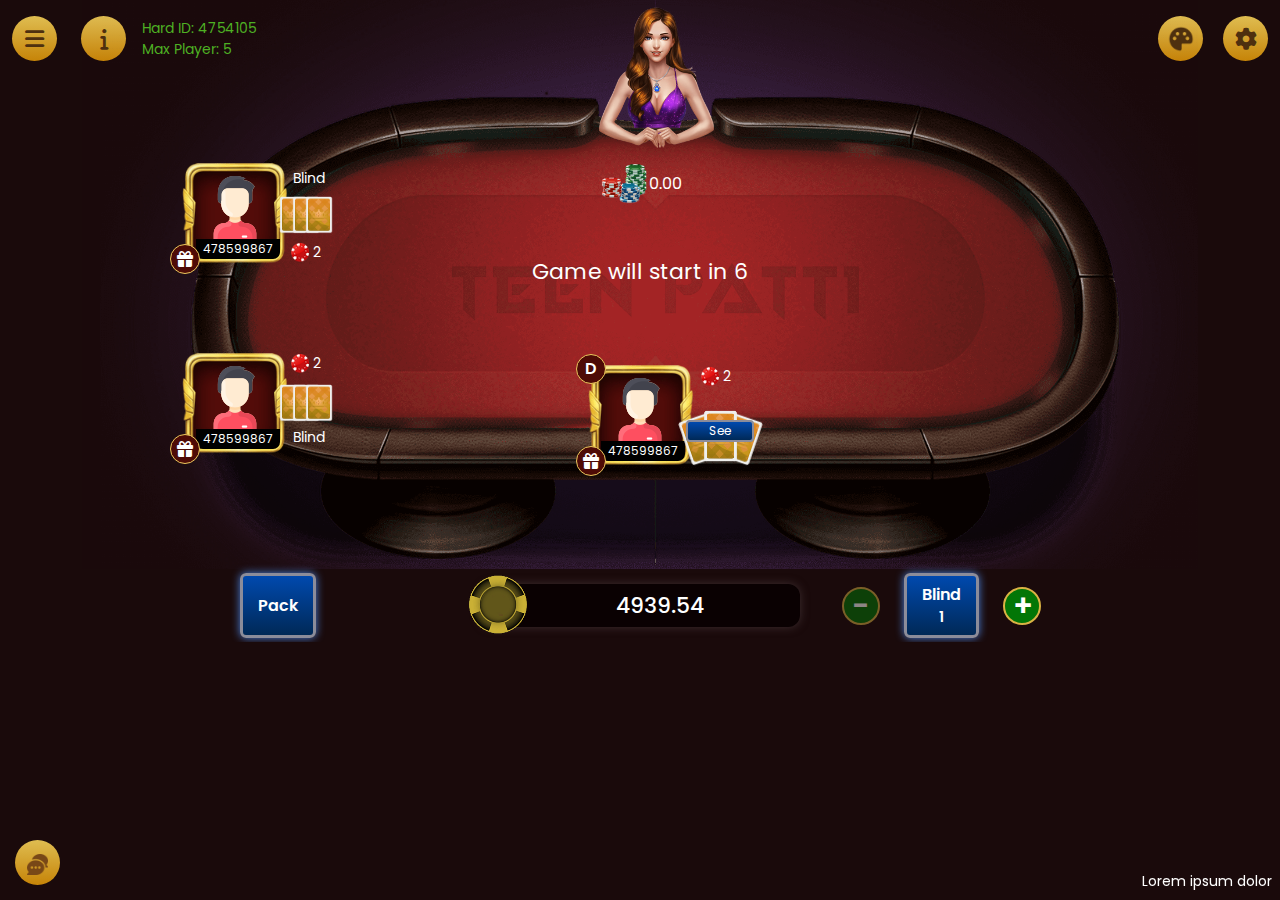
==== commit 9b152e6d: "Add files via upload" ====
--- a/index.html
+++ b/index.html
@@ -135,7 +135,7 @@
 					</li>
 				</ul>
 			</div>
-			<div class="col-4">
+			<div class="col-4 d-flex justify-content-center ps-5">
 				<button class="pack-btn text-center">Pack</button>
 			</div>
 			<div class="col-4 bootpoint position-relative">
@@ -626,57 +626,28 @@
         <button class="btn text-uppercase landscape-block position-relative"><img class="profile-menu position-relative" src="assets/img/user-thumbnail.jpg"><span><span class="d-block w-100">Hey,</span>Mark Wood</span></button>
         <!-- <button class="lobbyclose-btn" data-bs-dismiss="modal"><i class="fa-solid fa-xmark"></i></button> -->
 
-        <ul class="pokerMenu-list scroller">
-          <li class="d-block submenuList">
-            <a href="#" class="text-capitalize pokernav-item d-flex align-items-center"><i><img src="assets/img/wallet1.png" class="m-0"></i> My Wallet <i class="fa-solid fa-chevron-right submenuarrow"></i></a>
-            <ul class="pokermenu-submenu">
-            	<li class="d-block position-relative">
-            		<a href="#" class="text-capitalize pokernav-item d-flex align-items-center position-relative"><i><img src="assets/img/money1.png" class="m-0"></i> <p><span>Cash</span> <span>847.75</span></p></a>
-            	</li>
-            	<li class="d-block position-relative">
-            		<a href="#" class="text-capitalize pokernav-item d-flex align-items-center position-relative"><i><img src="assets/img/withdrawal.png" class="m-0"></i> <p><span>Withdraw</span> <span>19604.75</span></p></a>
-            	</li>
-            	<li class="d-block position-relative">
-            		<a href="#" class="text-capitalize pokernav-item d-flex align-items-center position-relative"><i><img src="assets/img/games.png" class="m-0"></i> <p><span>In-Game</span> <span>0.00</span></p></a>
-            	</li>
-            	<li class="d-block position-relative">
-            		<a href="#" class="text-capitalize pokernav-item d-flex align-items-center position-relative"><i><img src="assets/img/giftbox.png" class="m-0"></i> <p><span>Bonus</span> <span>0.00</span></p></a>
-            	</li>
-            	<li class="d-block position-relative">
-            		<a href="#" class="text-capitalize pokernav-item d-flex align-items-center position-relative"><i><img src="assets/img/book-club.png" class="m-0"></i> <p><span>Club</span> <span>bronze</span></p></a>
-            	</li>
-            	<li class="d-block position-relative">
-            		<a href="#" class="text-capitalize pokernav-item d-flex align-items-center position-relative"><i><img src="assets/img/star.png" class="m-0"></i> <p><span>Vip Points</span> <span>0</span></p></a>
-            	</li>
-
-            </ul>
-          </li>
+        <ul class="pokerMenu-list">
+        	<li class="d-block">
+						<a href="#" class="text-capitalize pokernav-item d-flex align-items-center"><i class="fa-solid fa-forward-step"></i> Resume</a>
+					</li>
+					<li class="d-block">
+						<a href="#" class="text-capitalize pokernav-item d-flex align-items-center"><i><img src="assets/img/cash.png"></i>Top up</a>
+					</li>
+					<li class="d-block">
+						<a href="#" class="text-capitalize pokernav-item d-flex align-items-center  flex-wrap"><i><img src="assets/img/switch.png"></i> Switch Table <span class="upcoming-text w-100">Upcoming</span></a>
+					</li>
+					<li class="d-block">
+						<a href="#" class="text-capitalize pokernav-item d-flex align-items-center flex-wrap"><i class="fa-solid fa-person-arrow-up-from-line"></i> Stand up <span class="upcoming-text w-100">Upcoming</span></a>
+					</li>
+					<li class="d-block">
+						<a href="#" class="text-capitalize pokernav-item d-flex align-items-center flex-wrap"><i class="fa-solid fa-person-arrow-up-from-line"></i> Sit out <span class="upcoming-text w-100">Upcoming</span></a>
+					</li>
+					<li class="d-block">
+						<a href="#" class="text-capitalize pokernav-item d-flex align-items-center flex-wrap"><i class="fa-solid fa-question"></i> How to play <span class="upcoming-text w-100">Upcoming</span></a>
+					</li>
+          
           <li class="d-block">
-            <a href="#" class="text-capitalize pokernav-item d-flex align-items-center"><i><img src="assets/img/deposithistiry.png" class="m-0" /></i>Deposit History</a>
-          </li>
-          <li class="d-block">
-            <a href="#" class="text-capitalize pokernav-item d-flex align-items-center"><i><img src="assets/img/online-support.png" class="m-0" /></i>Help Support</a>
-          </li>
-          <li class="d-block">
-            <a href="#" class="text-capitalize pokernav-item d-flex align-items-center"><i><img src="assets/img/money.png" class="m-0" /></i>Deposit</a>
-          </li>
-          <li class="d-block">
-            <a href="#" class="text-capitalize pokernav-item d-flex align-items-center"><i><img src="assets/img/scroll.png" class="m-0" /></i>Game History</a>
-          </li>
-          <li class="d-block">
-            <a href="#" class="text-capitalize pokernav-item d-flex align-items-center"><i><img src="assets/img/man.png" width="24" class="m-0" /></i>My Profile</a>
-          </li>
-          <li class="d-block">
-            <a href="#" class="text-capitalize pokernav-item d-flex align-items-center"><i><img src="assets/img/megaphone.png" class="m-0" /></i>Promotions</a>
-          </li>
-          <li class="d-block">
-            <a href="#" class="text-capitalize pokernav-item d-flex align-items-center"><i><img src="assets/img/chat1.png" class="m-0" /></i>Message</a>
-          </li>
-          <li class="d-block">
-            <a href="#" class="text-capitalize pokernav-item d-flex align-items-center"><i><img src="assets/img/shopping-cart.png" class="m-0" /></i>Shop</a>
-          </li>
-          <li class="d-block">
-						<a href="#" class="text-capitalize pokernav-item d-flex align-items-center"><i class="fa-solid fa-right-from-bracket"></i> Logout</a>
+						<a href="#" class="text-capitalize pokernav-item d-flex align-items-center"><i class="fa-solid fa-right-from-bracket"></i> Exit</a>
 					</li>
         </ul>
 
--- a/assets/css/style.css
+++ b/assets/css/style.css
@@ -30,8 +30,8 @@
   background: linear-gradient(#ffc706, #fffedb, #fff737);
   border-radius: 50%;
   border: 0;
-  width: 70px;
-  height: 70px;
+  width: 55px;
+  height: 55px;
   border: 3px solid transparent;
   position: relative;
   padding: 12px;
@@ -54,7 +54,7 @@
 }
 .btn-header i {
   color: #fff;
-  font-size: 35px;
+  font-size: 26px;
   position: relative;
   z-index: 2;
 }
@@ -76,9 +76,9 @@
   height: auto;
   border-radius: 60px;
   border: 2px solid transparent;
-  padding: 5px 28px;
+  padding: 3px 18px;
   margin-left: -50px;
-  padding-left: 60px;
+  padding-left: 55px;
 }
 .username::before {
   border-radius: 60px;
@@ -89,8 +89,8 @@
   background: #aa1567;
   border-radius: 5px;
   font-weight: 400;
-  font-size: 14px;
-  padding: 1px 10px;
+  font-size: 11px;
+  padding: 0px 8px;
   text-align: center;
   line-height: 18px;
 }
@@ -498,7 +498,7 @@
   display: flex !important;
 }
 .lobbyMenu button img {
-  margin-right: 25px;
+  margin-right: 18px;
 }
 .lobbyMenu .lobbyclose-btn {
   border: 0 !important;
@@ -526,7 +526,7 @@
   cursor: pointer;
 }
 .pokernav-item img, .pokernav-item i {
-  margin-right: 20px;
+  margin-right: 0px;
 }
 .lobbyMenu .logout-lobbybtn {
   background: linear-gradient(#a91a27, #710e15);
@@ -739,15 +739,15 @@
   z-index: 1;
   text-align: center;
   font-weight: 900;
-  font-size: 36px;
+  font-size: 26px;
 }
 .usernumber-lobby i {
-  color: #fff;
+  color: #fff;font-size: 11px;
 }
 .usernumber-lobby {
   top: 45%;
   color: #fff;
-  font-size: 14px;
+  font-size: 12px;
   font-weight: 700;
 }
 .buyinlobbybtn {
@@ -757,7 +757,7 @@
   left: 0;
   right: 0;
   color: #2b1e01;
-  font-size: 16px;
+  font-size: 13px;
   text-transform: uppercase;
   font-weight: 800;
 }
@@ -769,14 +769,14 @@
   color: #fff;
   z-index: 1;
   bottom: 10%;
-  font-size: 22px;
+  font-size: 17px;
   font-weight: 900;
   text-shadow: 0 2px 3px #000;
 }
 .playerfixBtn p {
   color: #fff;
   font-weight: 900;
-  font-size: 32px;
+  font-size: 18px;
   text-shadow: 0 3px 5px #000;
 }
 .playerfixBtn p span {
@@ -805,7 +805,7 @@
   margin: 0;
   color: #ffc200;
   font-weight: 800;
-  font-size: 16px;
+  font-size: 14px;
   position: absolute;
   bottom: -25px;
   left: 0;
@@ -820,7 +820,7 @@
   max-width: 100%;
 }
 .lobbyMenu button img.profile-menu {
-  width: 80px;
+  width: 60px;
   background: #301316;
   box-shadow: 0 0 6px #301316;
   border-radius: 6px;
@@ -869,7 +869,7 @@
   height: 25px;
   transform: rotate(90deg);
   position: absolute;
-  right: 15px;
+  right: 0px;
   margin: 0;
   color: #fff;
 }
@@ -923,11 +923,11 @@
 .submenuarrow, .teenpatti-lobby .lisubmenuactive .pokernav-item i.submenuarrow, .lisubmenuactive a .submenuarrow {
   transform: rotate(-90deg);
 }
-.pokerMenu-list {
+/*.pokerMenu-list {
   overflow: auto;
   height: 100%;
   padding-bottom: 150px;
-}
+}*/
 .lobbyMenu {
   height: 100vh;
 }
@@ -1198,7 +1198,57 @@
 .carousel-control-prev.slide-control {
   right: 35px;
 }
-
+.variationsText p {
+  font-weight: 900;
+  font-size: 18px;
+  background: linear-gradient(#ab49f9, #a640f8, #954df7, #7920f6);
+  -webkit-text-fill-color: transparent;
+  -webkit-background-clip: text;
+  padding: 0 4px;
+  padding-left: 0;
+  width: auto;
+display: inline-block;
+}
+.variationsText p::before, .variationsText p::after {
+  content: "";
+  display: block;
+  width: 100%;
+  height: 100%;
+  background: #fff;
+  position: absolute;
+  left: 0;
+  top: 0;
+  z-index: -1;
+  border-radius: 0 6px 6px 0;
+}
+.variationsText p::after {
+  width: 30px;
+  transform: skew(14deg);
+  left: -6px;
+}
+.variationsText.vipText p {
+  background: linear-gradient(#615b37, #756638, #664d1f, #5a4c27);
+  -webkit-text-fill-color: transparent;
+  -webkit-background-clip: text;width: auto;
+display: inline-block;
+}
+.variationsText.classicText p {
+  background: linear-gradient(#d45f8c, #e8719f, #ef679c, #ed4988);
+  -webkit-text-fill-color: transparent;
+  -webkit-background-clip: text;width: auto;
+display: inline-block;
+}
+.variationsText p span {
+  background: #000;
+    background-clip: border-box;
+  -webkit-text-fill-color: transparent;
+  -webkit-background-clip: text;
+  text-transform: capitalize;
+  font-size: 12px;
+  font-weight: 500;
+  margin-top: -4px;
+  padding-bottom: 3px;
+}
 
 
 
@@ -1209,6 +1259,13 @@
   width: 100%;
   max-width: 1366px;
 }
+}
+
+@media (min-width: 1100px) {
+  .lobbybetpoint img {
+  width: 150px;
+}
+
 }
 
 @media (max-width: 992px) {
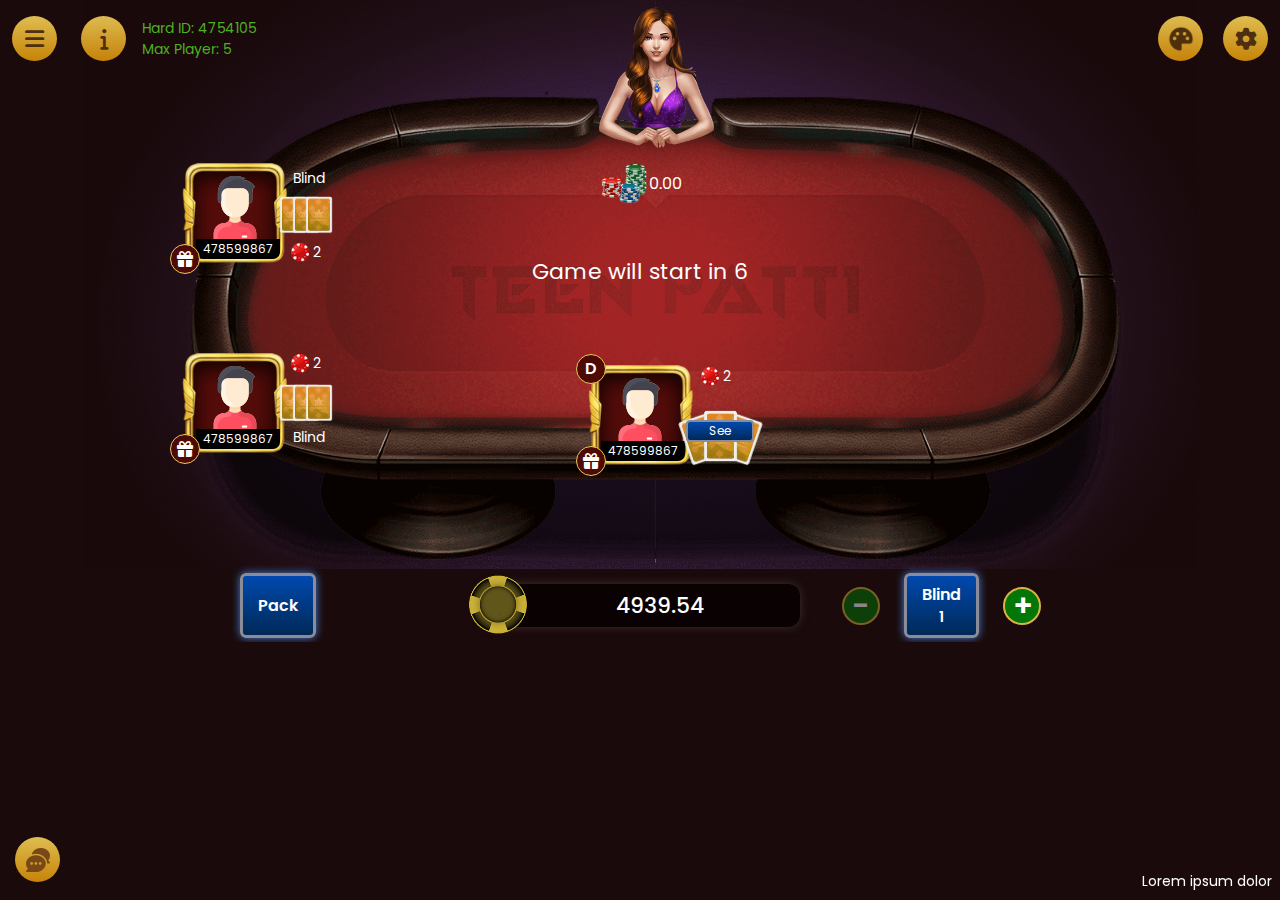
==== commit 87a5f988: "Add files via upload" ====
--- a/index.html
+++ b/index.html
@@ -122,8 +122,8 @@
 
 <div class="container-fluid">
 	<div class="container">
-		<div class="row align-items-center packblindiv">
-			<div class="col-4 bootpoint position-relative d-none" style="border-radius: 15px 0 0 15px;">
+		<div class="row align-items-center packblindiv px-5">
+			<div class="col-4 bootpoint position-relative noneboot" style="border-radius: 15px 0 0 15px;">
 				<ul>
 					<li>
 						<strong class="text-capitalize float-start">Boot</strong>
@@ -135,16 +135,16 @@
 					</li>
 				</ul>
 			</div>
-			<div class="col-4 d-flex justify-content-center ps-5">
+			<div class="col-4 d-flex justify-content-center ps-5 packblock">
 				<button class="pack-btn text-center">Pack</button>
 			</div>
-			<div class="col-4 bootpoint position-relative">
+			<div class="col-4 bootpoint position-relative d-flex align-items-center">
 				<div class="d-flex w-100">
 					<img src="assets/img/teenpattigamecoin.png" class="position-absolute teenpattigamecoin" />
 					<p class="mb-0 bootpointtext">4939.54</p>
 				</div>
 			</div>
-			<div class="col-4 bootpoint position-relative d-none" style="border-radius: 0px 15px 15px 0px;">
+			<div class="col-4 bootpoint position-relative noneboot" style="border-radius: 0px 15px 15px 0px;">
 				<ul>
 					<li>
 						<strong class="text-capitalize float-start">Boot</strong>
@@ -156,7 +156,7 @@
 					</li>
 				</ul>
 			</div>
-			<div class="col-4">
+			<div class="col-4 packblock">
 				<div class="d-flex align-items-center">
 				<button class="btn plush-btn" style="opacity: 0.5;">-</button>
 				<button class="pack-btn text-center mx-4">Blind<span class="d-block text-center">1</span></button>
@@ -169,7 +169,7 @@
 
 
 <div class="chat-fix position-fixed">
-	<button class="btn btn-header" data-bs-toggle="modal" data-bs-target="#chatModal">
+	<button class="btn btn-header p-0" data-bs-toggle="modal" data-bs-target="#chatModal">
 				<img src="assets/img/chat.png" />
 			</button>
 </div>
@@ -686,6 +686,13 @@
 	 $('.settingpopup .pokernav-item i').click(function(){
 	 	$(this).toggleClass('active');
 	 });
+
+	 $('.fixpoint').click(function(){
+	 	$('.packblindiv').removeClass('packblindiv align-items-center');
+	 	$('.noneboot').show();
+	 	$('.packblock').addClass('packblock-none');
+	 });
+
 </script>
 
 </body>
--- a/assets/css/style.css
+++ b/assets/css/style.css
@@ -132,7 +132,7 @@
   display: none;
 }
 .chat-fix {
-  bottom: 15px;
+  bottom: 18px;
   left: 15px;
 }
 .teenpattiuser {
@@ -540,15 +540,12 @@
   text-transform: uppercase !important;
   padding: 5px 15px;
 }
-.pokernav-item:hover {
-  background: #dcbd7d;
-  color: #1a0a0b;
-}
-.pokernav-item:hover i {
-  color: #1a0a0b;
-}
-.pokernav-item:hover .upcoming-text {
-  color: #1a0a0b;
+.pokernav-item:hover{
+  color: #fff;
+  background: #000;
+}
+.pokernav-item:hover i, .pokernav-item:hover .upcoming-text {
+  color: #fff;
 }
 
 /* -------------------Menu Css End!------------------- */
@@ -630,7 +627,7 @@
   display: block;
   text-align: right;
   text-transform: capitalize;
-  margin-top: -3px;
+  margin-top: -8px;
 }
 .offcanvasAll {
   background: #1a0a0b;
@@ -797,9 +794,16 @@
   margin: 0px auto;
 }
 .teenpattigamecoin {
-  left: 18px;
+  width: 60px;left: 18px;
+}
+.packblindiv .teenpattigamecoin {
   top: 5px;
-  width: 60px;
+}
+.teenpattigamecoin {
+  top: 20%;
+}
+.packblindiv {
+  padding: 0px !important;
 }
 .revolvingjoker {
   margin: 0;
@@ -869,19 +873,19 @@
   height: 25px;
   transform: rotate(90deg);
   position: absolute;
-  right: 0px;
+  right: 15px;
   margin: 0;
   color: #fff;
 }
 .pokermenu-submenu {
   background: #301316;
-  width: 100%;
+  width: 90%;
   margin: 0px auto;
   border: 1px solid #341211;
   border-radius: 10px;
 }
-.pokerMenu-list li {
-  padding: 0 15px;
+.pokerMenu-list li a {
+  padding: 8px 15px;
 }
 .pokermenu-submenu li p {
   margin: 0;
@@ -1249,6 +1253,16 @@
   margin-top: -4px;
   padding-bottom: 3px;
 }
+.lobbybetpoint {
+  top: -15px;
+}
+ 
+.noneboot {
+  display: none;
+}
+.packblock-none {
+  display: none !important;
+}
 
 
 
@@ -1295,7 +1309,8 @@
   width: 69px !important;
   height: 69px !important;
   left: -16px;
-} 
+}
+
 
 
 }
